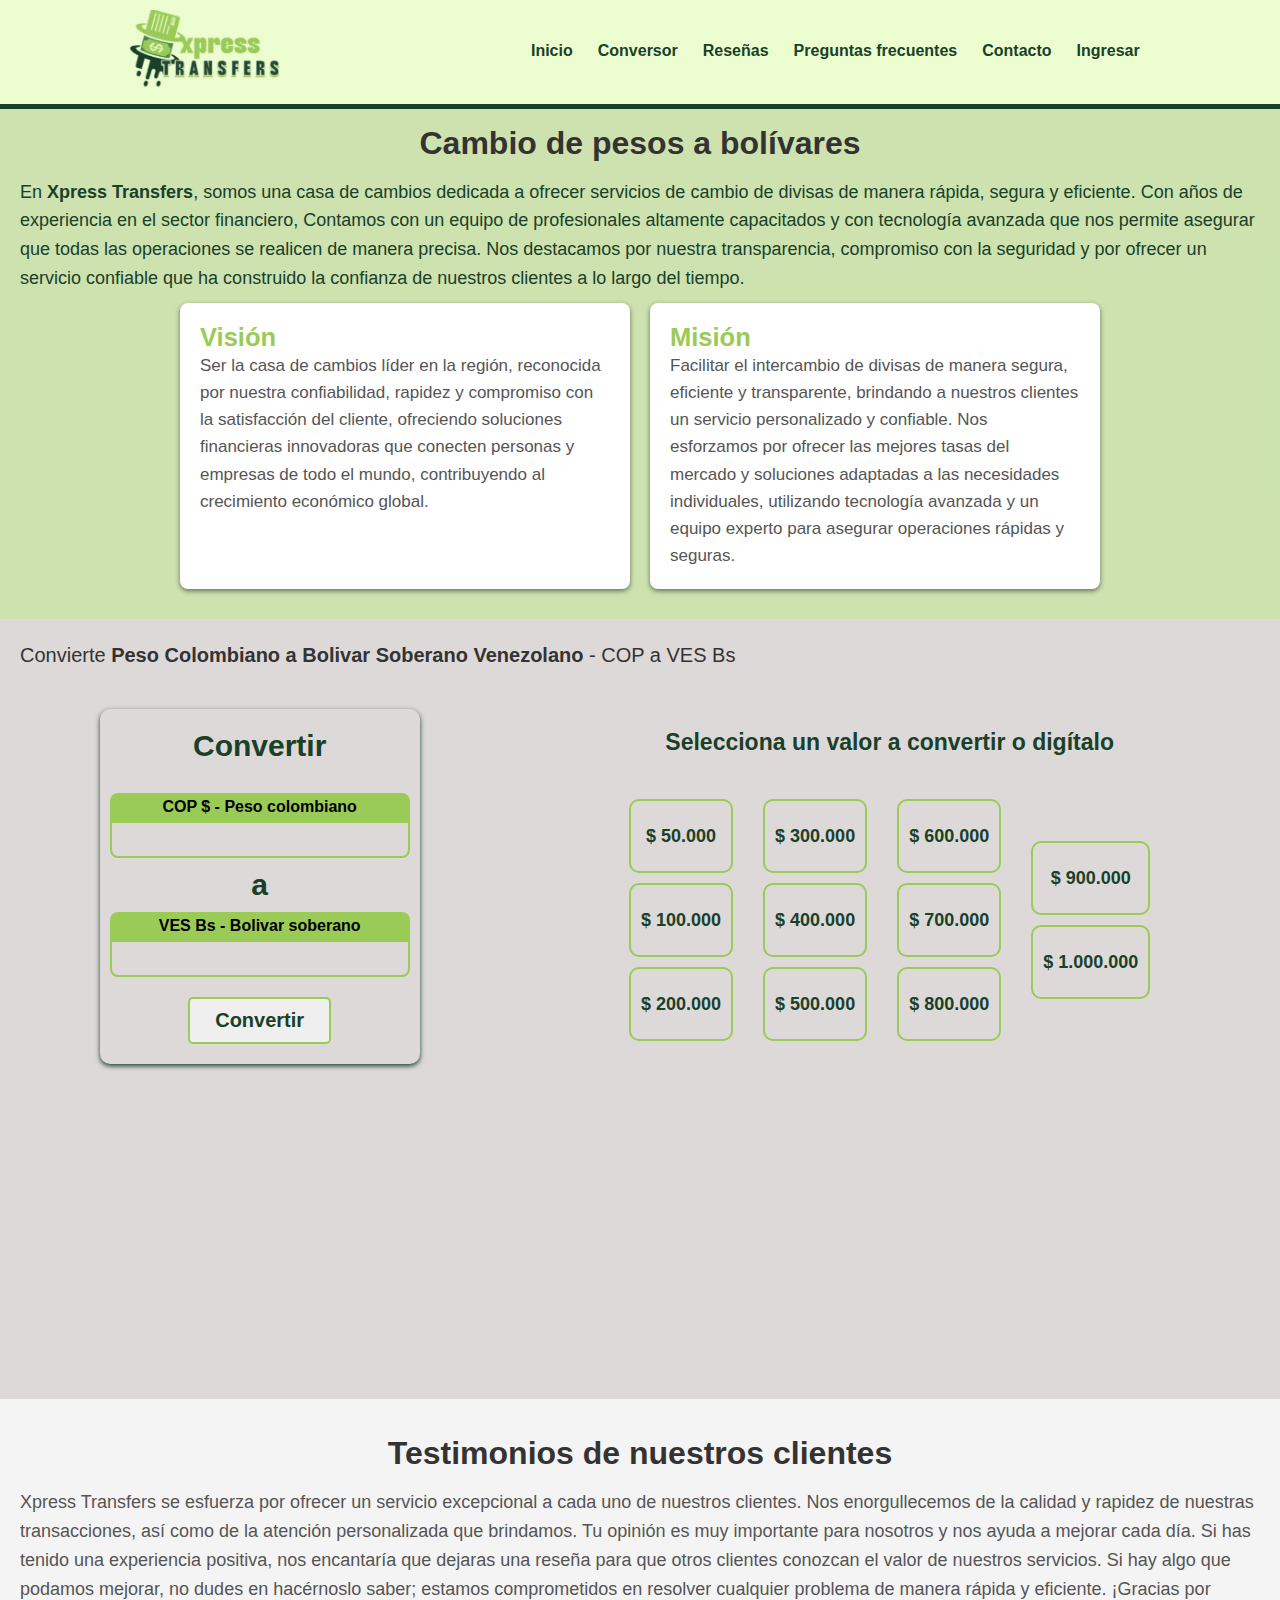
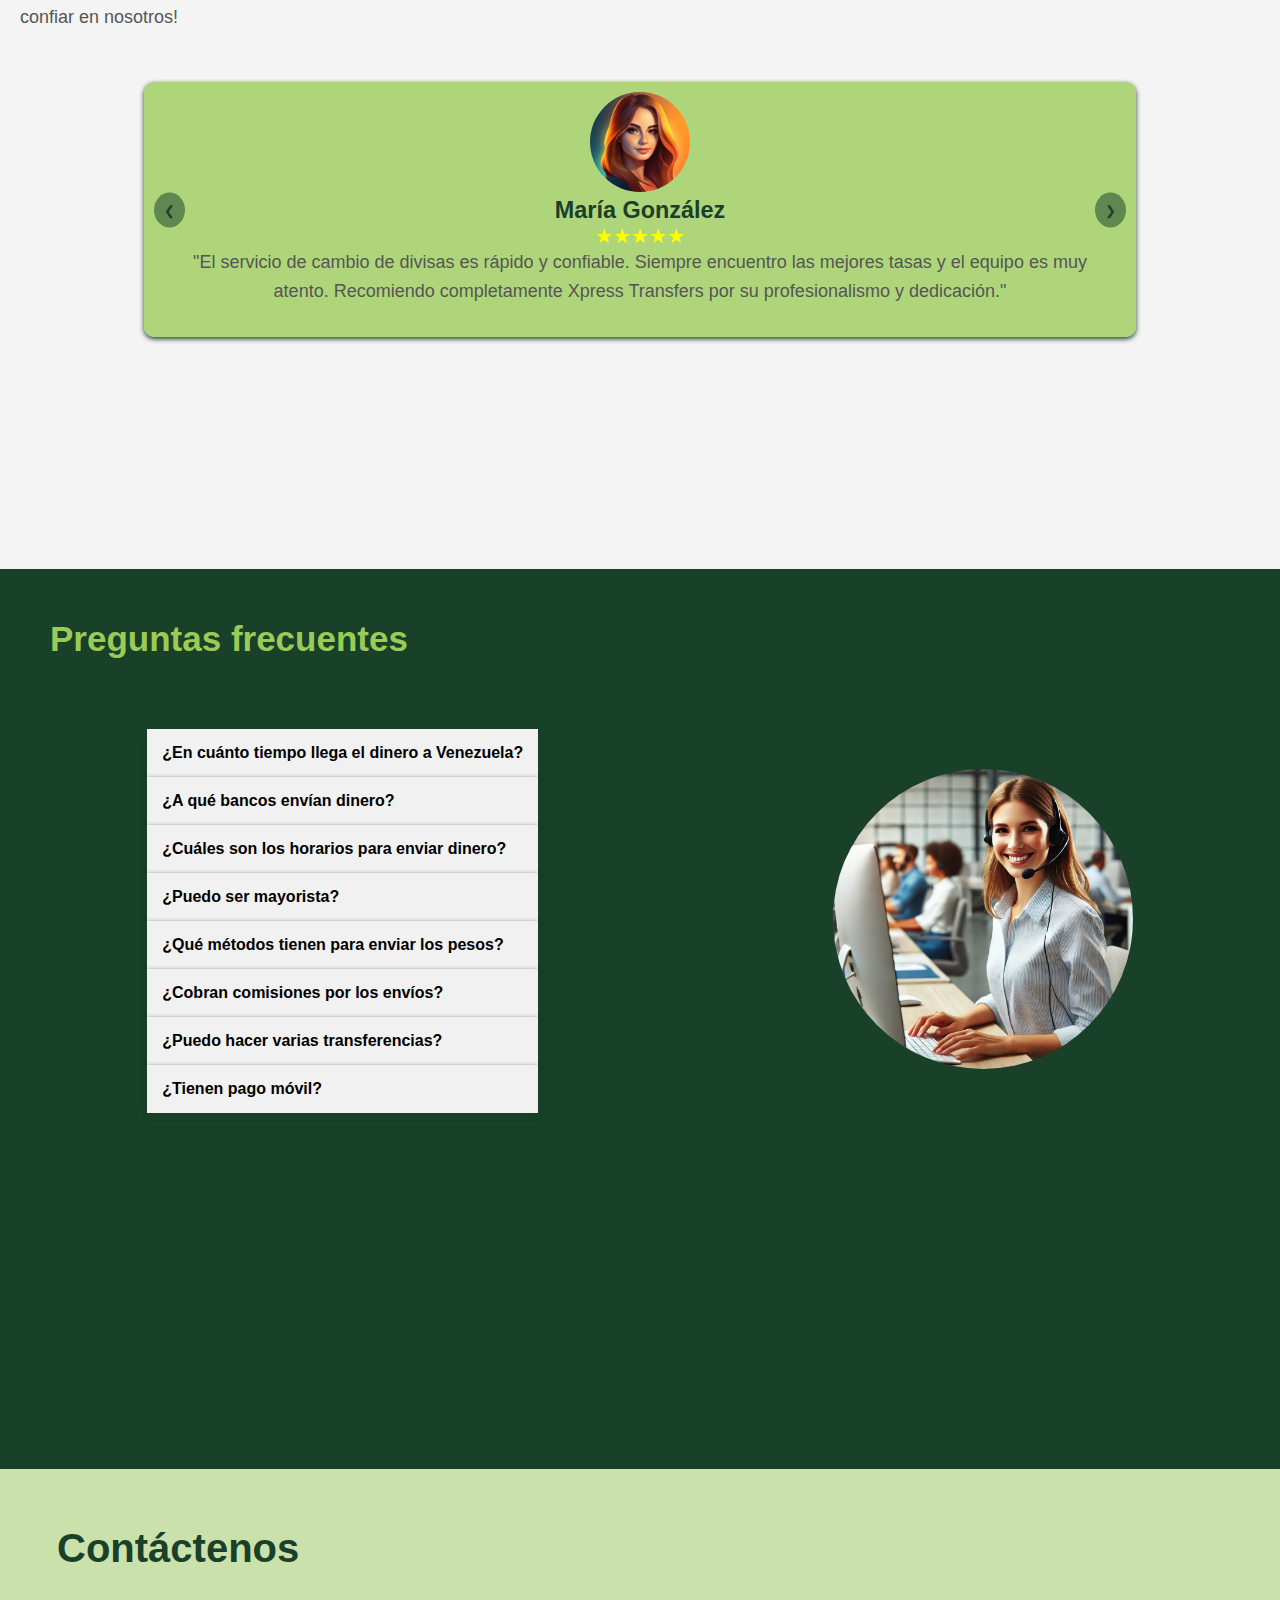
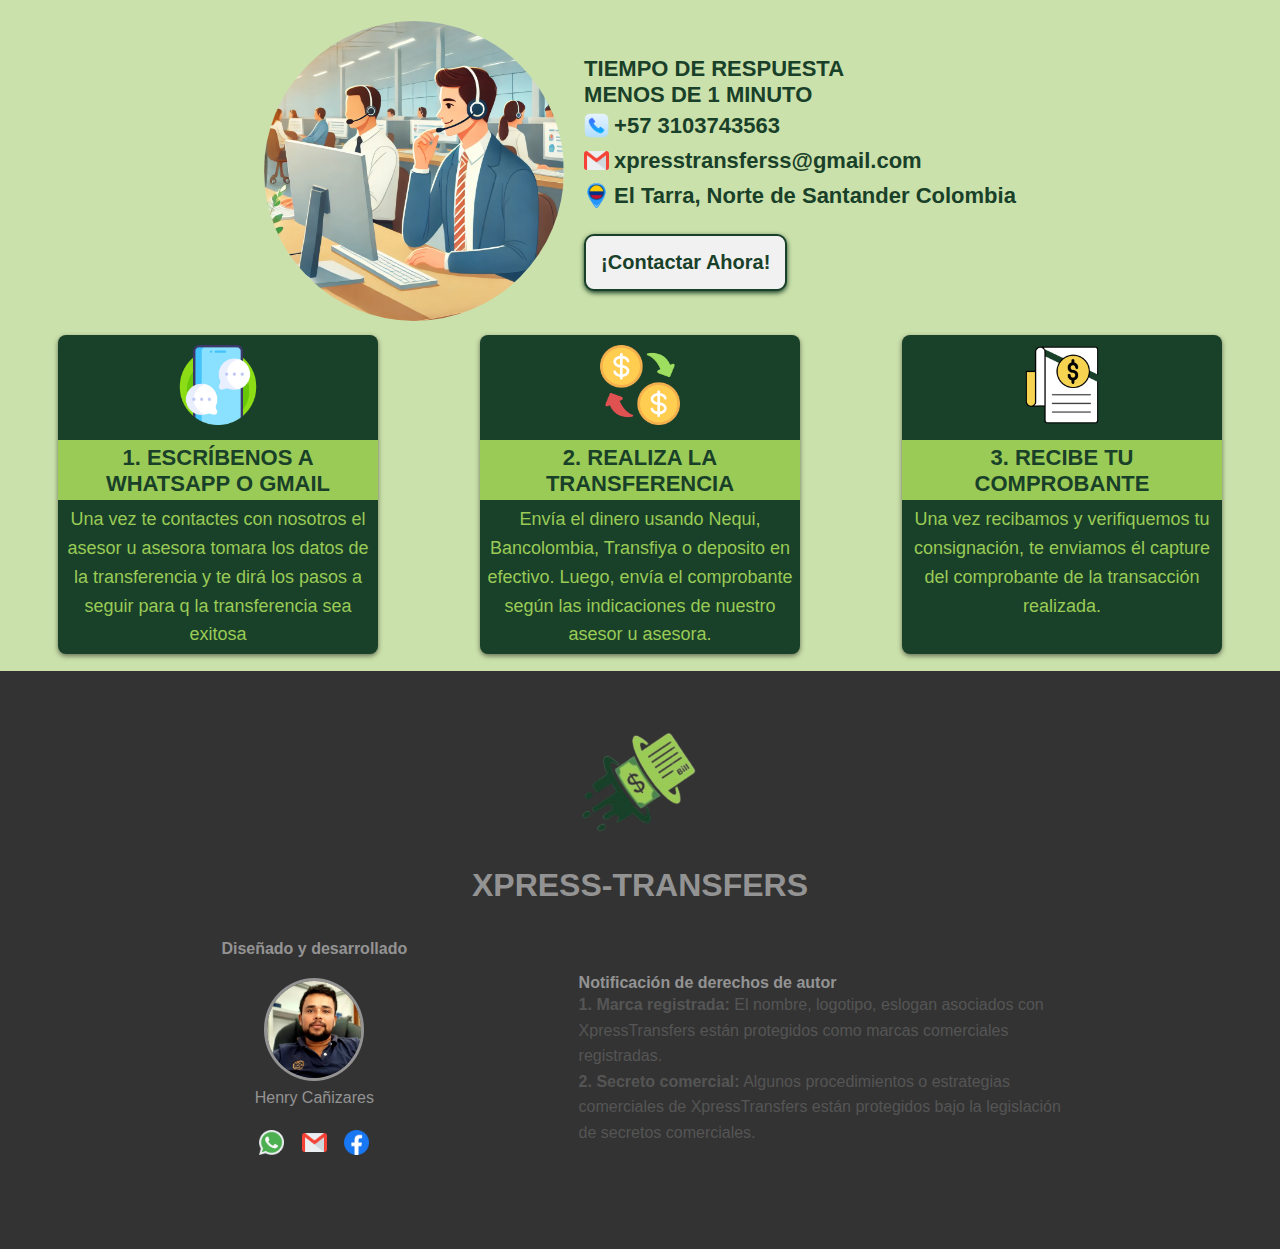
==== dashboard.html @ 8395d2a0 "Se actualizo api" ====
<!DOCTYPE html>
<html lang="en">

<head>
    <meta charset="UTF-8">
    <meta name="viewport" content="width=device-width, initial-scale=1.0">
    <link rel="stylesheet" href="Assets/css/dashboard.css">
    <link rel="shortcut icon" href="Assets/imgs/lgogo.png" type="image/x-icon">
    <title>XpressTransfers | Home</title>
</head>

<body>
    <main>
        <header class="header">
            <div class="logo">
                <img src="Assets/imgs/lgogo.png" alt="logo" width="80">
                <h1>XpressTransfers</h1>
            </div>
            <div class="info">
                <p id="date"></p>
                <p id="sucursal"></p>
            </div>
            <div class="user">
                <img alt="profile" id="profile" width="60">
                <div>
                    <p id="user"></p>
                    <span id="rol"></span>
                </div>
                <button>&#10094;</button>
            </div>
        </header>
        <div class="content-body">
            <aside class="options">
                <ul>
                    <li id="send-transfer">&#9654; Enviar Transferencia</li>
                    <li>&#9654; Consultar Transferencias</li>
                    <li>&#9654; Corregir Datos</li>
                    <li>&#9654; Agregar Nota</li>
                    <li>&#9654; Anular Transferencia</li>
                    <li id="logout">Salir &#9632;</li>
                </ul>
            </aside>
            <section class="operations">
                <p class="send-info">En Xpress Transfers, somos una casa de cambios dedicada a ofrecer servicios de cambio de divisas de manera rápida, segura y eficiente. Con años de experiencia en el sector financiero</p>
            </section>
        </div>
        <footer class="footer">
            <div class="dev">
                <p>Henry Cañizares 🧑🏻‍💻</p>
            </div>
            <div class="social-media">
                <img src="Assets/imgs/github.png" alt="" width="25">
                <img src="Assets/imgs/facebook.png" alt="" width="25">
                <img src="Assets/imgs/whatsapp.png" alt="" width="25">
                <img src="Assets/imgs/gmail.png" alt="" width="25">
            </div>
        </footer>
    </main>
    <script src="Assets/js/dashboard.js"></script>
</body>

</html>
---- Assets/css/dashboard.css ----
*{
    padding: 0;
    margin: 0;
    box-sizing: border-box;
}
body{
    background-color: #ecfecf;
}
main{
    max-width: 1500px;
    margin: 0 auto;
}
main .header {
    display: flex;
    justify-content: space-between;
    align-items: center;
    padding: 5px 30px;
    flex-wrap: wrap;
    background-color: #ecfecf;
    position: sticky;
    top: 0;
    border-bottom: 5px solid #194029;
}
main .header .logo {
    display: flex;
    flex-direction: column;
    justify-content: center;
    align-items: center;
    font-family: 'Franklin Gothic Medium', 'Arial Narrow', Arial, sans-serif;
    color: #194029;
}
main .header .user{
    display: flex;
    align-items: center;
    gap: 15px;
    text-transform: capitalize;
    font-size: 18px;
    font-family: 'Franklin Gothic Medium', 'Arial Narrow', Arial, sans-serif;
    color: #194029;
}
main .header .user img {
    border-radius: 50%;
    border: 2px solid #194029c2;
}
main .header .user span{
    font-size: 15px;
    color: #6a6b6aa6;
}
main .header .user button{
    background: transparent;
    outline: none;
    border: none;
    color: #6f706dcc;
    font-size: 25px;
    transform: rotate(-90deg);
}
main .header .info {
    font-family: 'Franklin Gothic Medium', 'Arial Narrow', Arial, sans-serif;
    color: #194029;
}
main .header .info #sucursal{
    padding: 5px;
    font-size: 15px;
}

main .content-body {
    display: flex;
    justify-content: center;
    flex-wrap: wrap;
    min-height: calc(100vh - 170px);
}

main .content-body .options{
    font-family: Cambria, Cochin, Georgia, Times, 'Times New Roman', serif;
    font-size: 18px;
    background-color: #194029;
    padding-right: 15px;
}
main .content-body .operations{
    flex: 1;
    padding: 20px;
}
main .content-body .options ul li {
    list-style: none;
    padding: 5px;
    margin: 5px 0;
    border-bottom: 2px solid transparent;
    margin-left: 0;
    color: #ecfecf;
}
main .content-body .options ul li:hover {
    border-bottom: 2px solid #ecfecf;
    color: #ecfecf;
    cursor: pointer;
}
.send-info{
    font-family: 'Franklin Gothic Medium', 'Arial Narrow', Arial, sans-serif;
    color: #194029;
}
form{
    display: flex;
    flex-direction: column;
}
form fieldset {
    padding: 10px 0;
    display: flex;
    flex-direction: column;
    flex-wrap: wrap;
    align-items: center;
    justify-content: center;
    gap: 10px;
    font-family: 'Franklin Gothic Medium', 'Arial Narrow', Arial, sans-serif;
}
form fieldset legend {
    font-family: 'Gill Sans', 'Gill Sans MT', Calibri, 'Trebuchet MS', sans-serif;
}
form fieldset label {
    font-size: 18px;
}
form fieldset input{
    border: 2px solid #194029;
    border-radius: 5px;
    padding: 5px;
    font-size: 18px;
    text-transform: capitalize;
    width: 260px;
}
select {
    border: 2px solid #194029;
    border-radius: 5px;
    padding: 5px;
    font-size: 18px;
    text-transform: capitalize;
    width: 180px;
}
form fieldset span{
    color: #c20202
}

form button{
    align-self: center;
    font-size: 20px;
    margin: 15px 0;
    border-radius: 5px;
    outline: none;
    padding: 5px;
    border: 2px solid #194029;
    color: #ffffff;
    background: #194029;
    transition: all 0.5s ease-out;
}
form button:hover{
    color: #194029;
    border: 2px solid #194029;
    background: #ffffff;
}

.footer{
    font-size: 16px;
    background: #dbdbdb;
    display: flex;
    flex-wrap: wrap;
    justify-content: space-between;
    align-items: center;
    padding: 10px;
    font-family: 'Franklin Gothic Medium', 'Arial Narrow', Arial, sans-serif;
    border-top: 3px solid #194029;
    color: #194029;
}

.footer .social-media img{
    margin: 0 8px;
}
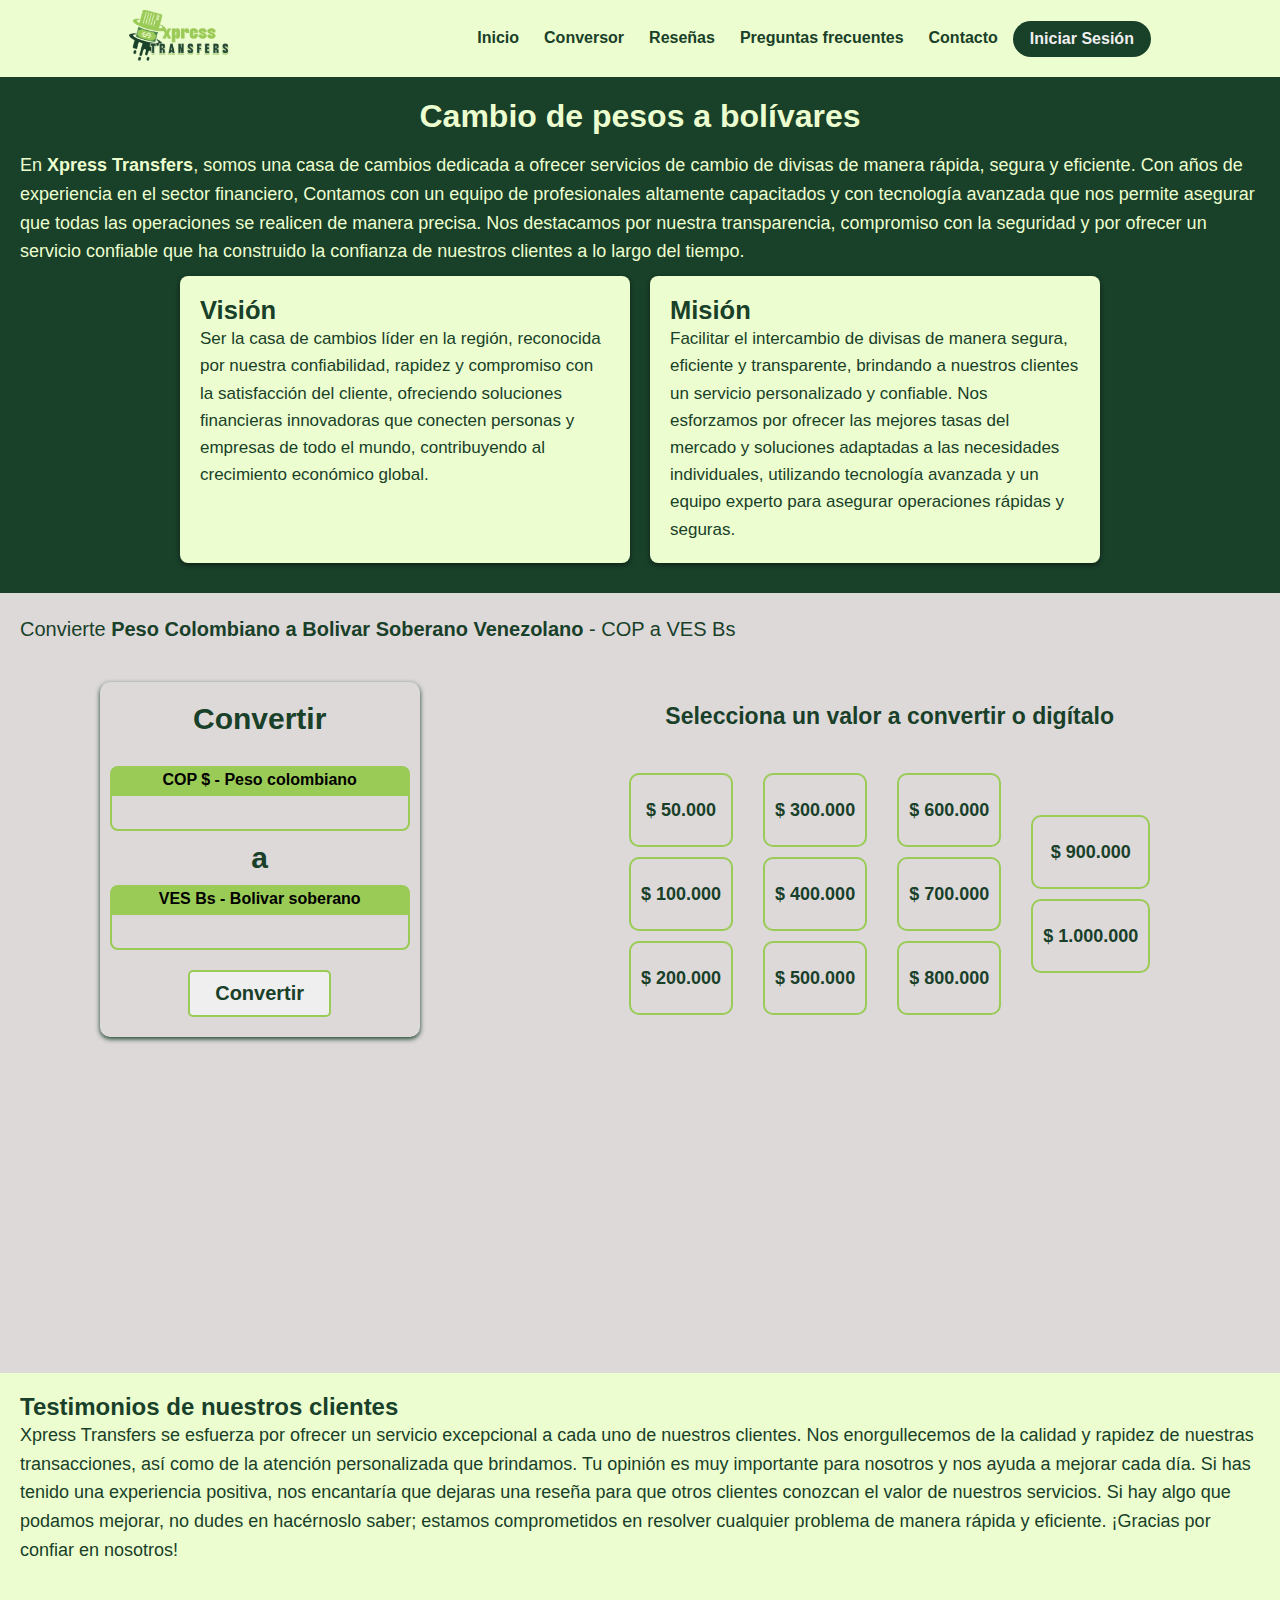
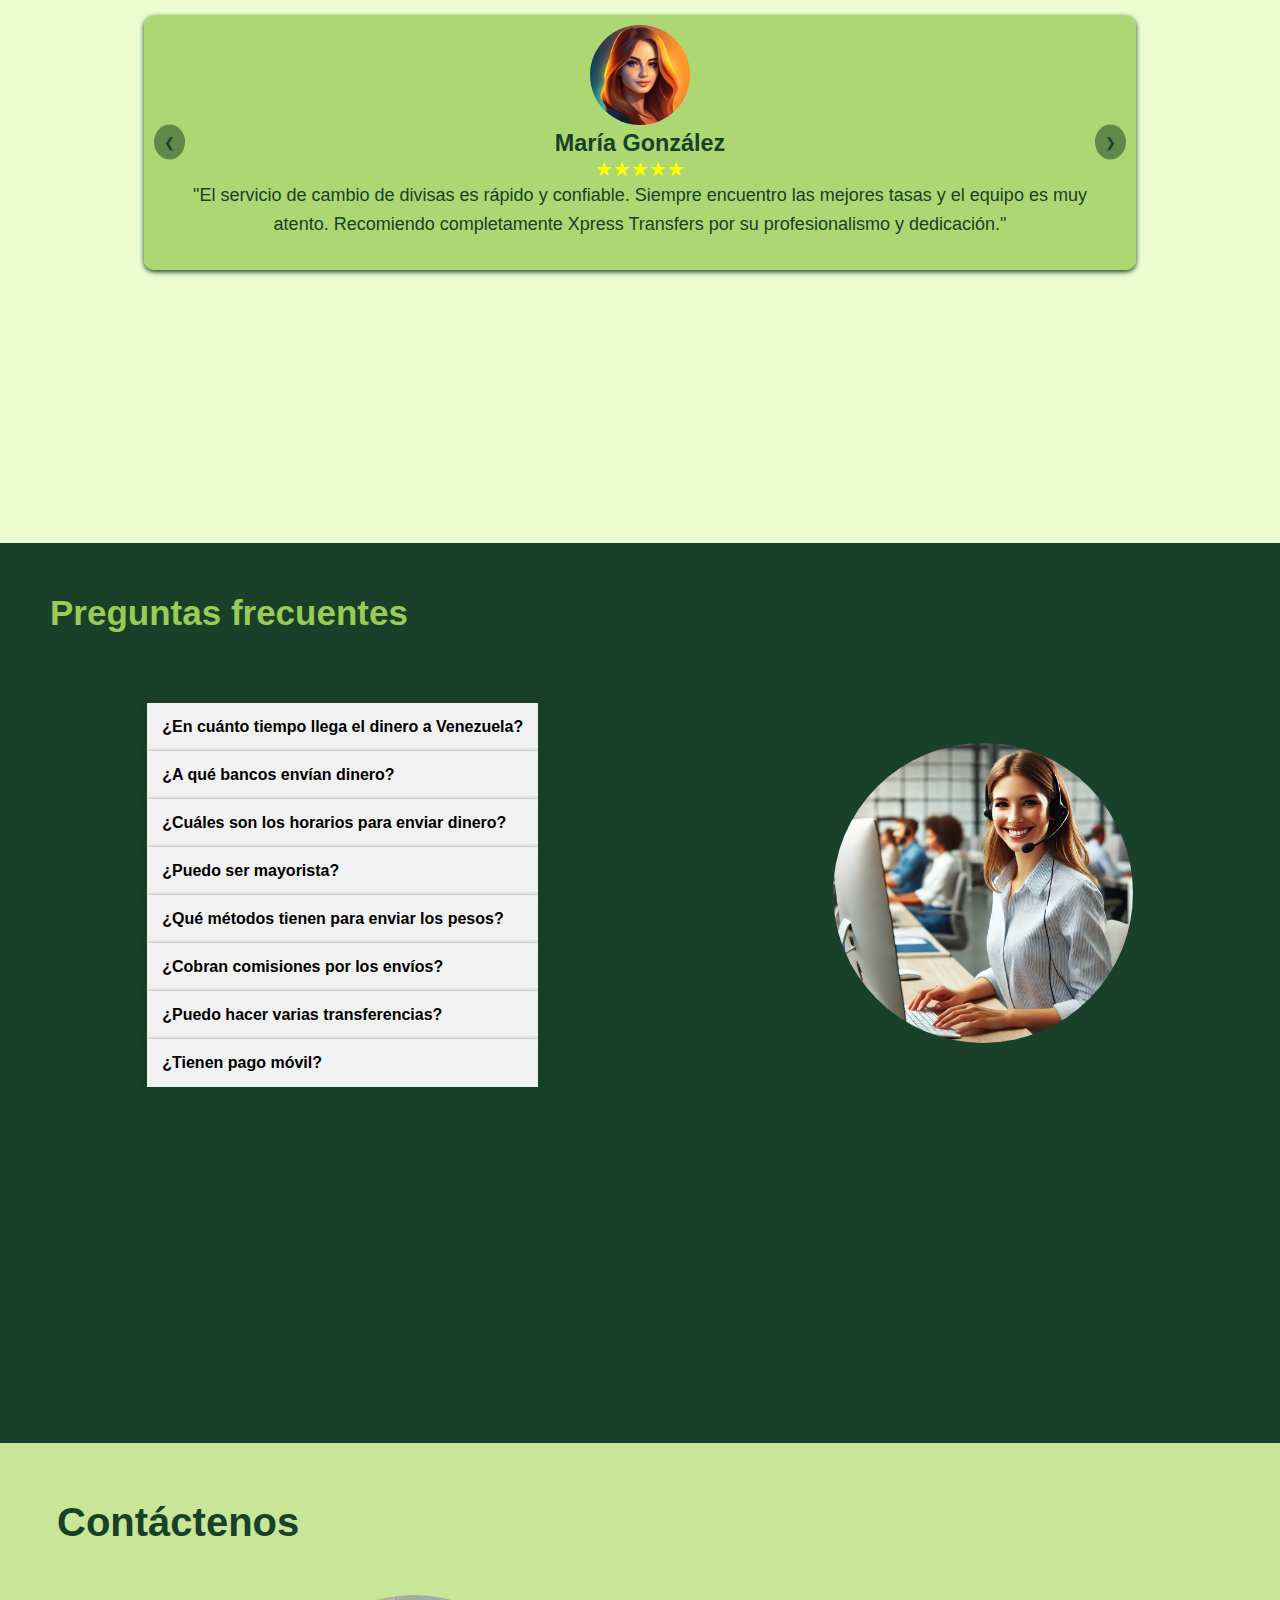
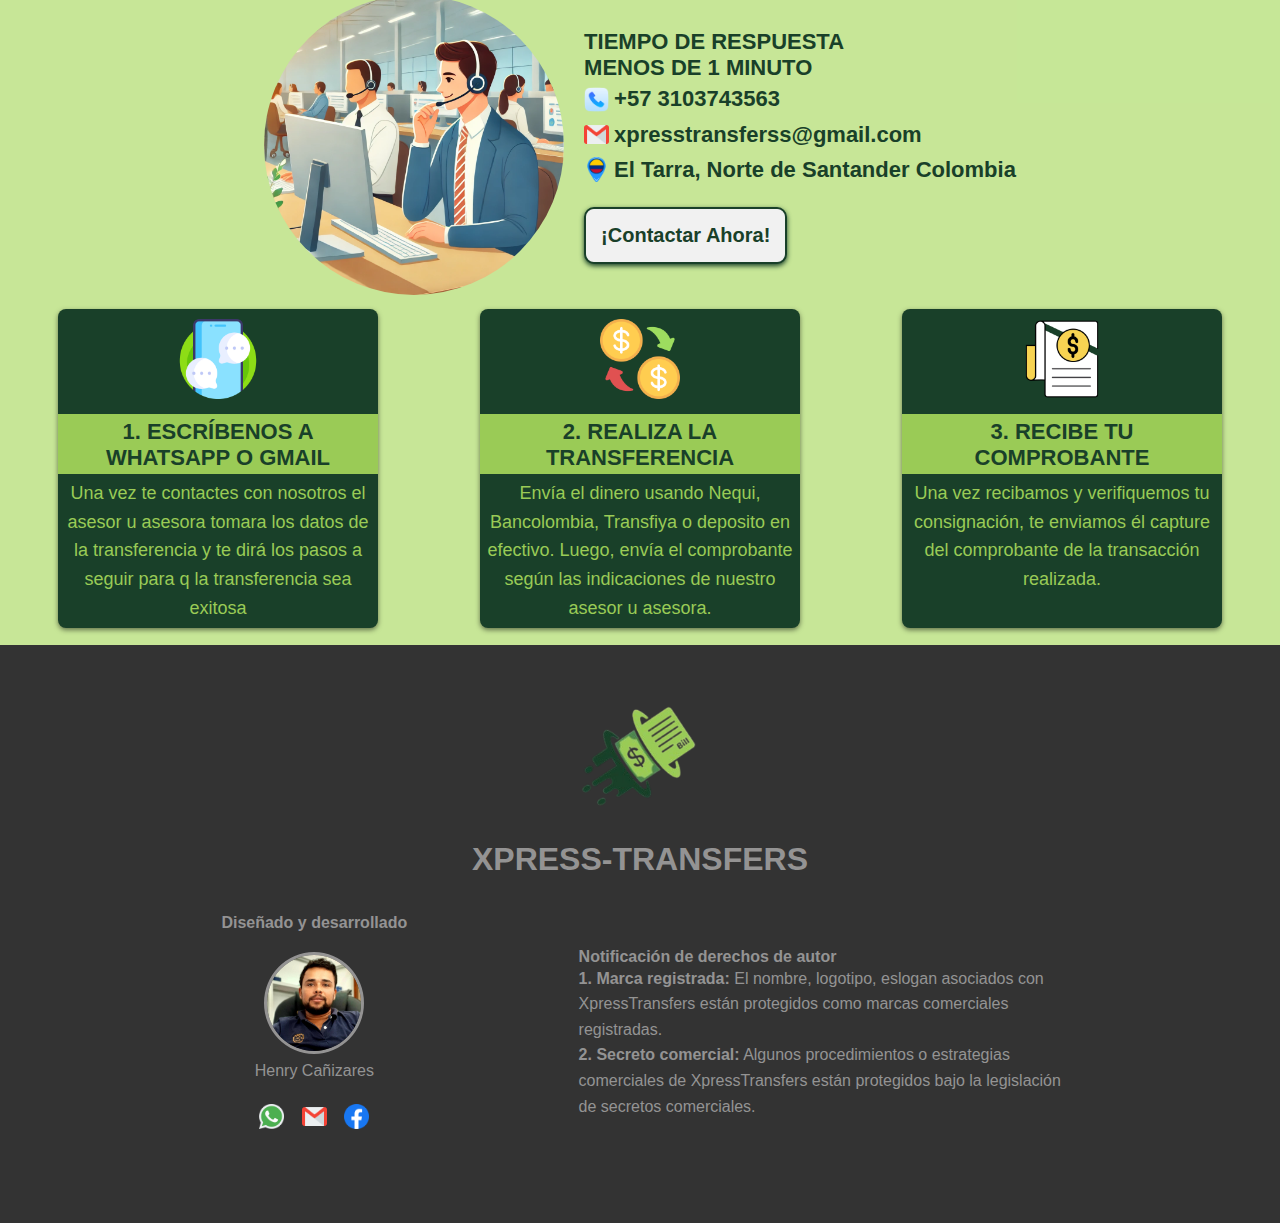
==== commit da53aeb3: "Se actualizo cambio de clave y soporte" ====
--- a/dashboard.html
+++ b/dashboard.html
@@ -2,10 +2,10 @@
 <html lang="en">
 
 <head>
-    <meta charset="UTF-8">
-    <meta name="viewport" content="width=device-width, initial-scale=1.0">
-    <link rel="stylesheet" href="Assets/css/dashboard.css">
-    <link rel="shortcut icon" href="Assets/imgs/lgogo.png" type="image/x-icon">
+    <meta charset="UTF-8" />
+    <meta name="viewport" content="width=device-width, initial-scale=1.0" />
+    <link rel="stylesheet" href="Assets/css/dashboard.css" />
+    <link rel="shortcut icon" href="Assets/imgs/lgogo.png" type="image/x-icon" />
     <title>XpressTransfers | Home</title>
 </head>
 
@@ -13,35 +13,40 @@
     <main>
         <header class="header">
             <div class="logo">
-                <img src="Assets/imgs/lgogo.png" alt="logo" width="80">
-                <h1>XpressTransfers</h1>
+                <img src="Assets/imgs/lgogo.png" alt="logo" width="50" />
+                <h1>xpress-Transfers</h1>
             </div>
             <div class="info">
                 <p id="date"></p>
                 <p id="sucursal"></p>
             </div>
             <div class="user">
-                <img alt="profile" id="profile" width="60">
+                <img alt="profile" id="profile" width="30" />
                 <div>
                     <p id="user"></p>
                     <span id="rol"></span>
                 </div>
-                <button>&#10094;</button>
+                <button id="profile-options">&#10094;</button>
             </div>
         </header>
         <div class="content-body">
             <aside class="options">
                 <ul>
+                    <li><a href="">&#9654; Inicio</a></li>
                     <li id="send-transfer">&#9654; Enviar Transferencia</li>
-                    <li>&#9654; Consultar Transferencias</li>
-                    <li>&#9654; Corregir Datos</li>
-                    <li>&#9654; Agregar Nota</li>
-                    <li>&#9654; Anular Transferencia</li>
-                    <li id="logout">Salir &#9632;</li>
+                    <li id="search-trasfer">&#9654; Consultar Transferencias</li>
+                    <li id="update-transfer">&#9654; Corregir Datos</li>
+                    <li id="cancel-transfer">&#9654; Anular Transferencia</li>
+                    <li id="reportes">&#9654; Reportes</li>
+                    <li class="logout">Salir &#9632;</li>
                 </ul>
             </aside>
             <section class="operations">
-                <p class="send-info">En Xpress Transfers, somos una casa de cambios dedicada a ofrecer servicios de cambio de divisas de manera rápida, segura y eficiente. Con años de experiencia en el sector financiero</p>
+                <p class="send-info">
+                    En Xpress Transfers, somos una casa de cambios dedicada a ofrecer
+                    servicios de cambio de divisas de manera rápida, segura y eficiente.
+                    Con años de experiencia en el sector financiero
+                </p>
             </section>
         </div>
         <footer class="footer">
@@ -49,14 +54,52 @@
                 <p>Henry Cañizares 🧑🏻‍💻</p>
             </div>
             <div class="social-media">
-                <img src="Assets/imgs/github.png" alt="" width="25">
-                <img src="Assets/imgs/facebook.png" alt="" width="25">
-                <img src="Assets/imgs/whatsapp.png" alt="" width="25">
-                <img src="Assets/imgs/gmail.png" alt="" width="25">
+                <img src="Assets/imgs/github.png" alt="" width="25" />
+                <img src="Assets/imgs/facebook.png" alt="" width="25" />
+                <img src="Assets/imgs/whatsapp.png" alt="" width="25" />
+                <img src="Assets/imgs/gmail.png" alt="" width="25" />
             </div>
         </footer>
+
+        <div class="opciones-user">
+            <ul>
+                <li id="profile-user"><img src="Assets/imgs/usuario.png" alt="user" width="25">Perfil</li>
+                <li id="cambiar-pass"><img src="Assets/imgs/girar.png" alt="password" width="25">Cambiar clave</li>
+                <li id="settings"><img src="Assets/imgs/configuraciones.png" alt="settings" width="25">Configuración</li>
+                <li id="support"><img src="Assets/imgs/servicio-al-cliente.png" alt="support" width="25">Soporte</li>
+                <li class="logout"><img src="Assets/imgs/cerrar-sesion.png" alt="logout" width="25">Salir</li>
+            </ul>
+        </div>
     </main>
+
+    <script>
+        function soloLetrasYEspacios(input) {
+            input.value = input.value.replace(/[^a-zA-Z\s]/g, "");
+        }
+
+        function formatAccount(input) {
+            input.value = input.value.replace(/[^0-9\-]/g, ""); // Solo números y guiones
+            input.value = input.value.replace(/-/g, ""); // Elimina guiones previos
+
+            const matches = input.value.match(/.{1,4}/g);
+            if (matches) {
+                input.value = matches.join("-");
+            }
+        }
+
+        function separardorMiles(input) {
+            if (input.value === "") {
+                return;
+            }
+            input.value = input.value.replace(/[^0-9]/g, "");
+            input.value = Number(input.value).toLocaleString("es-CO");
+        }
+
+        function soloNumeros(input) {
+            input.value = input.value.replace(/[^0-9]/g, "");
+        }
+    </script>
     <script src="Assets/js/dashboard.js"></script>
 </body>
 
-</html>
+</html>--- a/Assets/css/dashboard.css
+++ b/Assets/css/dashboard.css
@@ -1,52 +1,73 @@
-*{
+* {
     padding: 0;
     margin: 0;
     box-sizing: border-box;
 }
-body{
-    background-color: #ecfecf;
-}
-main{
+
+body {
+    background-color: #dbdbdb;
+}
+
+main {
     max-width: 1500px;
     margin: 0 auto;
-}
+    position: relative;
+}
+
 main .header {
     display: flex;
     justify-content: space-between;
     align-items: center;
-    padding: 5px 30px;
+    padding: 3px 30px;
     flex-wrap: wrap;
     background-color: #ecfecf;
     position: sticky;
     top: 0;
-    border-bottom: 5px solid #194029;
-}
+    border-bottom: 3px solid #194029;
+    font-family: 'Trebuchet MS', 'Lucida Sans Unicode', 'Lucida Grande', 'Lucida Sans', Arial, sans-serif;
+    font-weight: bold;
+}
+
 main .header .logo {
     display: flex;
-    flex-direction: column;
-    justify-content: center;
-    align-items: center;
-    font-family: 'Franklin Gothic Medium', 'Arial Narrow', Arial, sans-serif;
-    color: #194029;
-}
-main .header .user{
+    flex-direction: row;
+    justify-content: center;
+    align-items: center;
+    color: #194029;
+}
+
+main .header .logo h1 {
+    font-size: 15px;
+    text-transform: uppercase;
+    font-family: 'Trebuchet MS', 'Lucida Sans Unicode', 'Lucida Grande', 'Lucida Sans', Arial, sans-serif;
+}
+
+main .header .user {
     display: flex;
     align-items: center;
     gap: 15px;
     text-transform: capitalize;
-    font-size: 18px;
-    font-family: 'Franklin Gothic Medium', 'Arial Narrow', Arial, sans-serif;
+    font-size: 15px;
+    color: #194029;
+}
+main .header .user:hover {
+    cursor: pointer;
     color: #194029;
 }
 main .header .user img {
     border-radius: 50%;
-    border: 2px solid #194029c2;
-}
-main .header .user span{
-    font-size: 15px;
+    border: 1px solid #19402994;
+    height: 40px;
+    width: 40px;
+    object-fit: cover;
+}
+
+main .header .user span {
+    font-size: 14px;
     color: #6a6b6aa6;
 }
-main .header .user button{
+
+main .header .user button {
     background: transparent;
     outline: none;
     border: none;
@@ -54,11 +75,15 @@
     font-size: 25px;
     transform: rotate(-90deg);
 }
+main .header .user button:hover {
+    cursor: pointer;
+    color: #194029;
+}
 main .header .info {
-    font-family: 'Franklin Gothic Medium', 'Arial Narrow', Arial, sans-serif;
-    color: #194029;
-}
-main .header .info #sucursal{
+    color: #194029;
+}
+
+main .header .info #sucursal {
     padding: 5px;
     font-size: 15px;
 }
@@ -67,19 +92,21 @@
     display: flex;
     justify-content: center;
     flex-wrap: wrap;
-    min-height: calc(100vh - 170px);
-}
-
-main .content-body .options{
+    min-height: calc(100vh - 110px);
+}
+
+main .content-body .options {
     font-family: Cambria, Cochin, Georgia, Times, 'Times New Roman', serif;
     font-size: 18px;
     background-color: #194029;
     padding-right: 15px;
 }
-main .content-body .operations{
+
+main .content-body .operations {
     flex: 1;
     padding: 20px;
 }
+
 main .content-body .options ul li {
     list-style: none;
     padding: 5px;
@@ -88,19 +115,27 @@
     margin-left: 0;
     color: #ecfecf;
 }
+
+main .options ul a {
+    text-decoration: none;
+}
+
 main .content-body .options ul li:hover {
     border-bottom: 2px solid #ecfecf;
     color: #ecfecf;
     cursor: pointer;
 }
-.send-info{
+
+.send-info {
     font-family: 'Franklin Gothic Medium', 'Arial Narrow', Arial, sans-serif;
     color: #194029;
 }
-form{
+
+form {
     display: flex;
     flex-direction: column;
 }
+
 form fieldset {
     padding: 10px 0;
     display: flex;
@@ -111,33 +146,62 @@
     gap: 10px;
     font-family: 'Franklin Gothic Medium', 'Arial Narrow', Arial, sans-serif;
 }
+
+form fieldset .cliente-sending {
+    display: flex;
+    justify-content: space-around;
+    align-items: center;
+    flex-wrap: wrap;
+}
+
 form fieldset legend {
     font-family: 'Gill Sans', 'Gill Sans MT', Calibri, 'Trebuchet MS', sans-serif;
 }
+
 form fieldset label {
-    font-size: 18px;
-}
-form fieldset input{
-    border: 2px solid #194029;
-    border-radius: 5px;
+    display: inline-block;
+    font-size: 18px;
+    margin-top: 15px;
+}
+
+form fieldset input {
+    border: 1px solid #194029;
+    border-radius: 8px;
     padding: 5px;
     font-size: 18px;
     text-transform: capitalize;
     width: 260px;
-}
+    margin-right: 20px;
+}
+
 select {
-    border: 2px solid #194029;
-    border-radius: 5px;
-    padding: 5px;
-    font-size: 18px;
-    text-transform: capitalize;
-    width: 180px;
-}
-form fieldset span{
+    border: 1px solid #194029;
+    border-radius: 5px;
+    padding: 5px;
+    font-size: 18px;
+    text-transform: capitalize;
+    width: 260px;
+}
+
+form fieldset .cliente-sending .textarea {
+    display: flex;
+    flex-direction: column;
+}
+
+form fieldset .cliente-sending .textarea textarea {
+    border-radius: 7px;
+    padding: 5px;
+    font-size: 18px;
+    width: 260px;
+    resize: none;
+    text-transform: capitalize;
+}
+
+form fieldset span {
     color: #c20202
 }
 
-form button{
+form button {
     align-self: center;
     font-size: 20px;
     margin: 15px 0;
@@ -149,13 +213,357 @@
     background: #194029;
     transition: all 0.5s ease-out;
 }
-form button:hover{
+.btns-cancel-trans{
+    display: flex;
+    justify-content: center;
+    align-items: center;
+    gap: 10px;
+    margin-top: 20px;
+}
+button{
+    font-size: 20px;
+    border-radius: 5px;
+    outline: none;
+    padding: 5px;
+    border: 2px solid #194029;
+    color: #ffffff;
+    background: #194029;
+    transition: all 0.5s ease-out;
+}
+button:hover{
+    cursor: pointer;
+    color: #194029;
+    background: #efefef;
+}
+
+form button:hover {
     color: #194029;
     border: 2px solid #194029;
     background: #ffffff;
-}
-
-.footer{
+    cursor: pointer;
+}
+
+/*Para consulta de transfers*/
+form h2 {
+    color: #194029;
+    font-family: 'Gill Sans', 'Gill Sans MT', Calibri, 'Trebuchet MS', sans-serif;
+    padding: 7px 0;
+}
+
+form p {
+    color: #194029;
+    font-weight: bold;
+    font-size: 16px;
+    font-family: 'Times New Roman', Times, serif;
+}
+
+form .mode-consult {
+    display: flex;
+    align-items: center;
+    flex-wrap: wrap;
+    padding: 7px;
+    gap: 5px;
+    font-family: 'Gill Sans', 'Gill Sans MT', Calibri, 'Trebuchet MS', sans-serif;
+    font-size: 18px;
+}
+
+form .mode-consult input {
+    font-size: 16px;
+    border: 1px solid #194029;
+    border-radius: 5px;
+    padding: 5px;
+    font-size: 18px;
+    text-transform: capitalize;
+    width: 260px;
+    margin-right: 20px;
+}
+
+input:focus,
+textarea:focus {
+    outline: 1px solid #194029af;
+    /* Outline azul al hacer foco */
+    box-shadow: 3px 3px 3px 3px #19402986;
+}
+
+select:focus {
+    outline: 1px solid #194029b6;
+    /* Outline azul al hacer foco */
+    box-shadow: 3px 3px 3px 3px #19402986;
+}
+
+/*Para resultados dela busqueda*/
+.data-transfers-get {
+    color: #194029;
+}
+
+.data-transfers-get h1 {
+    padding: 5px;
+}
+
+table {
+    width: 100%;
+    /* Ancho de la tabla */
+    border-collapse: collapse;
+    /* Para quitar el espacio entre celdas */
+}
+
+table th,
+table td {
+    border: 1px solid #ecfecf;
+    /* Borde de las celdas */
+    padding: 8px;
+    /* Espaciado interno */
+    text-align: center;
+    /* Alineación del texto */
+    text-transform: capitalize;
+    font-family: 'Times New Roman', Times, serif;
+}
+
+table td img:hover {
+    border: 2px solid #1940299a;
+    border-radius: 50%;
+    cursor: pointer;
+}
+
+table th {
+    background-color: #194029;
+    /* Color de fondo de los encabezados */
+    color: #ecfecf;
+    /* Color del texto de los encabezados */
+    text-align: center;
+}
+
+table .rechazo:hover {
+    background-color: rgba(209, 12, 12, 0.692);
+}
+
+table tr:nth-child(even) {
+    background-color: #f2f2f2;
+    /* Color de fondo para filas pares */
+}
+
+table tr:hover {
+    background-color: #19402969;
+    /* Color de fondo al pasar el ratón */
+    color: #070606;
+}
+
+/*Opciones de usuario*/
+.opciones-user {
+    display: none;
+    position: absolute;
+    top: 52px;
+    right: 10px;
+    width: 270px;
+    background: #ecfecf;
+    border-bottom-left-radius: 20px;
+    border-bottom-right-radius: 20px;
+}
+.optiones-user-active{
+    display: block;
+}
+
+.opciones-user ul li{
+    list-style: none;
+    display: flex;
+    align-items: center;
+    padding: 10px;
+    font-family: 'Gill Sans', 'Gill Sans MT', Calibri, 'Trebuchet MS', sans-serif;
+    color: #194029;
+    margin: 7px;
+    border-radius: 20px;
+}
+a{
+    text-decoration: none;
+    color: #ecfecf;
+}
+.opciones-user ul li img{
+    margin: 0 5px;
+}
+.opciones-user ul li:hover {
+    background-color: #194029;
+    color: #efefef;
+    cursor: pointer;
+}
+/*Anuladas*/
+tbody .anulada{
+    background-color: #e63a1cb6 !important;
+}
+.anulada:hover{
+    background-color: #e63a1cb6;
+}
+/*Reportes*/
+.reportes-diarios{
+    margin-top: 20px;
+    display: flex;
+    justify-content: center;
+    align-items: center;
+    flex-wrap: wrap;
+    gap: 20px;
+    font-size: 17px;
+}
+.general-report{
+    color: #194029;
+}
+.general-report h1{
+    font-size: 30px;
+
+}
+.total-reports{
+    padding: 20px;
+    text-align: center;
+    background-color: #194029;
+    border-radius: 20px;
+    color: #ecfecf;
+}
+.total-reports h2{
+    font-size: 30px;
+}
+/*Stilos para cambio de clave*/
+#cambiar-pass img {
+    pointer-events: none;
+}
+.form-change-password{
+    display: flex;
+    justify-content: center;
+    align-items: center;
+    color: #194029;
+    min-height: 60vh;
+}
+.form-change-password .form-change-pass{
+    border: 2px solid #194029;
+    padding: 20px;
+    border-radius: 10px;
+    background-color: #efefef;
+}
+
+.form-change-password .form-change-pass div{
+    display: flex;
+    flex-direction: column;
+    margin: 10px;
+}
+.form-change-password .form-change-pass div label,
+.form-change-password .form-change-pass div input{
+    font-size: 20px;
+    color: #194029;
+}
+.form-change-password .form-change-pass div input{
+    border: 1px solid #194029;
+    outline: none;
+    border-radius: 5px;
+    padding: 5px;
+}
+.form-change-password .form-change-pass{
+    text-align: center;
+}
+.form-change-password .form-change-pass div input[type="submit"]{
+    align-self: center;
+    margin-top: 20px;
+    transition: all 0.5s ease-out;
+}
+.form-change-password .form-change-pass div input[type="submit"]:hover{
+    background: #194029;
+    color: #efefef;
+    cursor: pointer;
+    box-shadow: 3px 3px 3px 3px #19402986;
+
+}
+
+/*Peril style*/
+#profile-user img {
+    pointer-events: none;
+}
+.user-data-profile{
+    display: flex;
+    flex-direction: column;
+    color: #194029;
+    justify-content: center;
+    flex-wrap: wrap;
+}
+.user-data-profile h1, .user-data-profile .personal-data h2{
+    font-size: 30px;
+    font-family: 'Gill Sans', 'Gill Sans MT', Calibri, 'Trebuchet MS', sans-serif;
+    padding: 10px 0;
+}
+.user-data-profile .personal-data h2{
+    font-size: 30px;
+    font-family: 'Gill Sans', 'Gill Sans MT', Calibri, 'Trebuchet MS', sans-serif;
+    padding: 10px 0;
+    text-transform: capitalize;
+}
+.user-data-profile .personal-data {
+    display: flex;
+    justify-content: space-around;
+    align-items: center;
+    flex-wrap: wrap;
+    margin-bottom: 20px;
+}
+.user-data-profile .personal-data .other-data-user{
+    border-radius: 20px;
+    box-shadow: 3px 3px 3px 3px #1940292f;
+    padding: 20px;
+}
+.user-data-profile .personal-data img{
+    border: 2px solid #194029a2;
+    border-radius: 50%
+}
+.user-data-profile .personal-data p{
+    font-size: 17px;
+    font-family: Cambria, Cochin, Georgia, Times, 'Times New Roman', serif;
+    margin: 7px 0;
+}
+.user-data-profile .personal-data span{
+    display: inline-block;
+    text-transform: uppercase;
+    margin: 5px 0;
+    font-family: Cambria, Cochin, Georgia, Times, 'Times New Roman', serif;
+}
+.user-data-profile .personal-data input{
+    font-size: 15px;
+    font-family: 'Gill Sans', 'Gill Sans MT', Calibri, 'Trebuchet MS', sans-serif;
+    margin: 10px 0;
+    max-width: 350px;
+}
+.user-data-profile button{
+    align-self: center;
+}
+
+/**Send email */
+.send-mail{
+    padding: 10px
+}
+.send-mail h1{
+    color: #194029;
+    font-size: 30px;
+    font-family: 'Gill Sans', 'Gill Sans MT', Calibri, 'Trebuchet MS', sans-serif;
+}
+
+.send-mail label{
+    padding-top: 15px;
+    color: #194029;
+    font-family: 'Gill Sans', 'Gill Sans MT', Calibri, 'Trebuchet MS', sans-serif;
+    font-size: 20px;
+    max-width: 300px;
+}
+.send-mail input{
+    max-width: 300px;
+    color: #194029;
+    font-family: 'Gill Sans', 'Gill Sans MT', Calibri, 'Trebuchet MS', sans-serif;
+    font-size: 20px;
+    border-radius: 5px;
+    padding: 3px 7px;
+}
+.send-mail textarea{
+    resize: none;
+    height: 150px;
+    color: #194029;
+    font-family: 'Gill Sans', 'Gill Sans MT', Calibri, 'Trebuchet MS', sans-serif;
+    font-size: 20px;
+    border-radius: 5px;
+    padding: 3px 7px;
+}
+
+.footer {
     font-size: 16px;
     background: #dbdbdb;
     display: flex;
@@ -168,6 +576,6 @@
     color: #194029;
 }
 
-.footer .social-media img{
+.footer .social-media img {
     margin: 0 8px;
 }